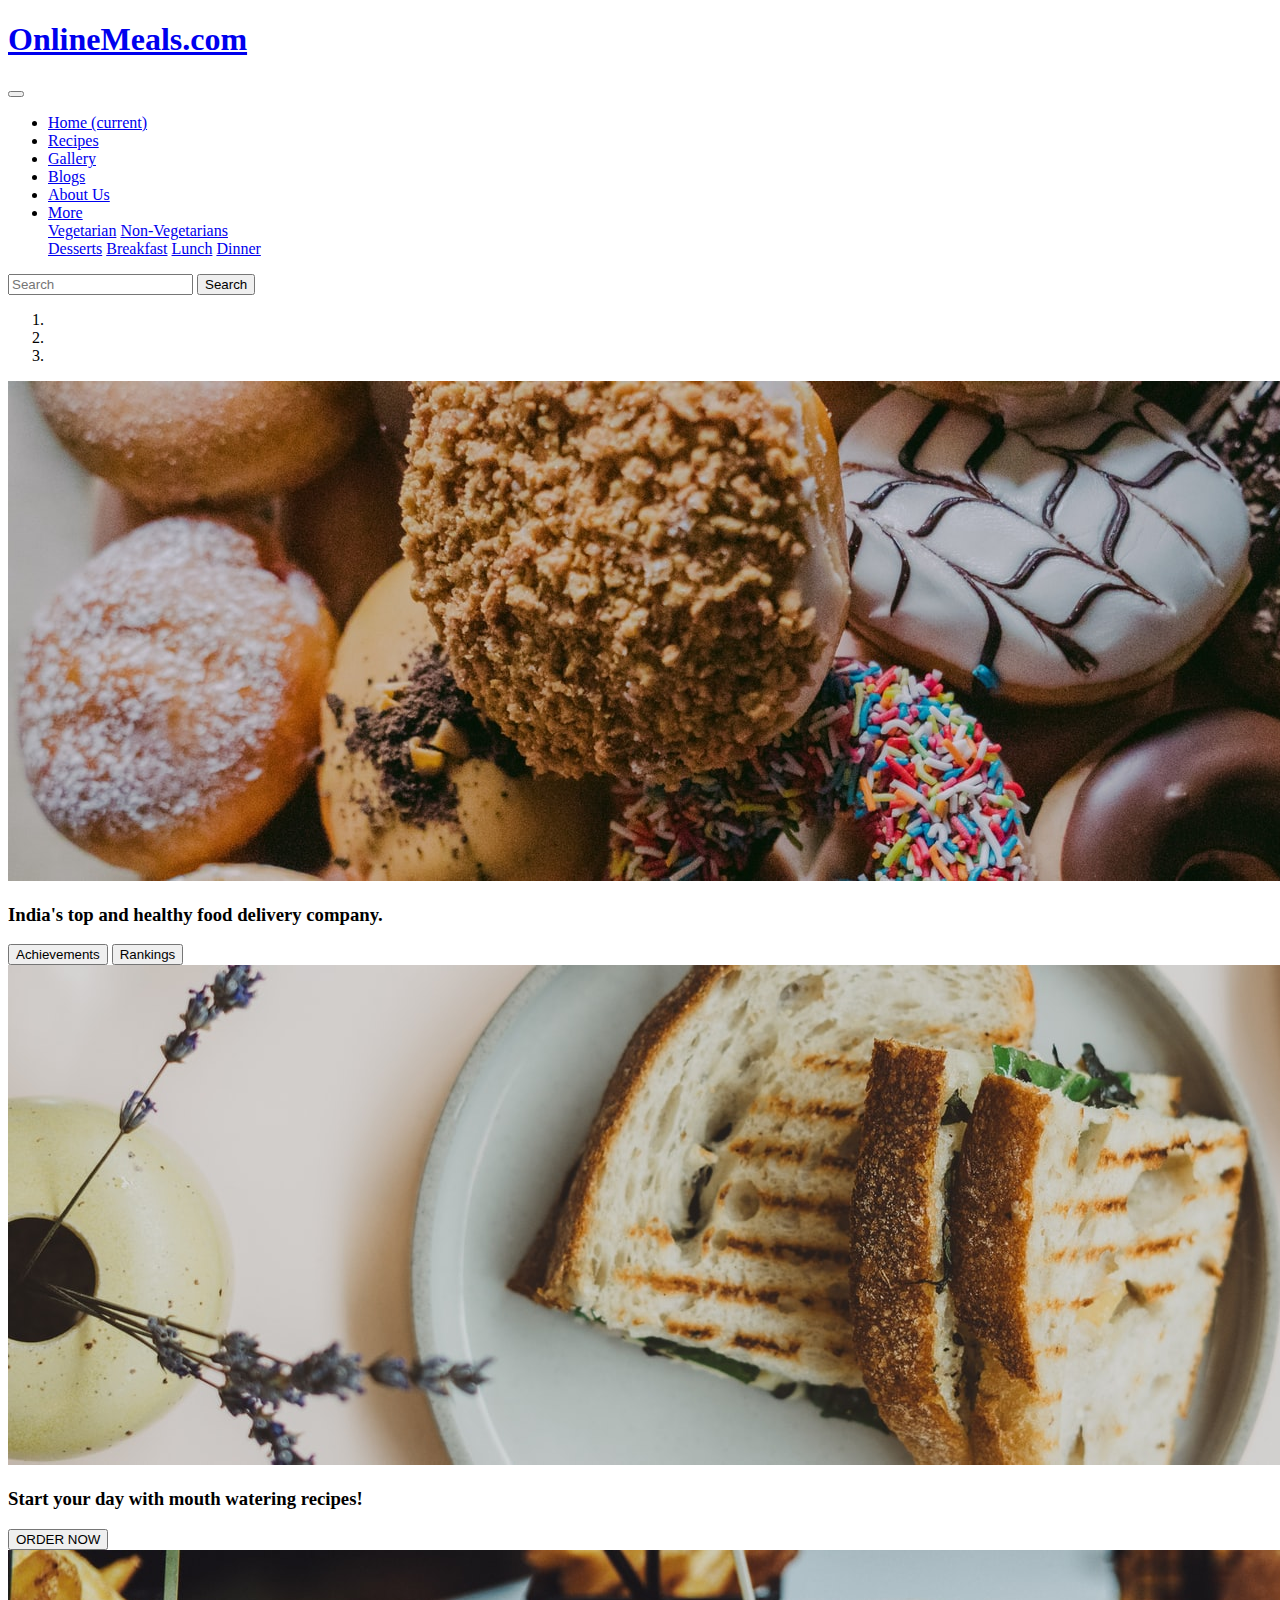
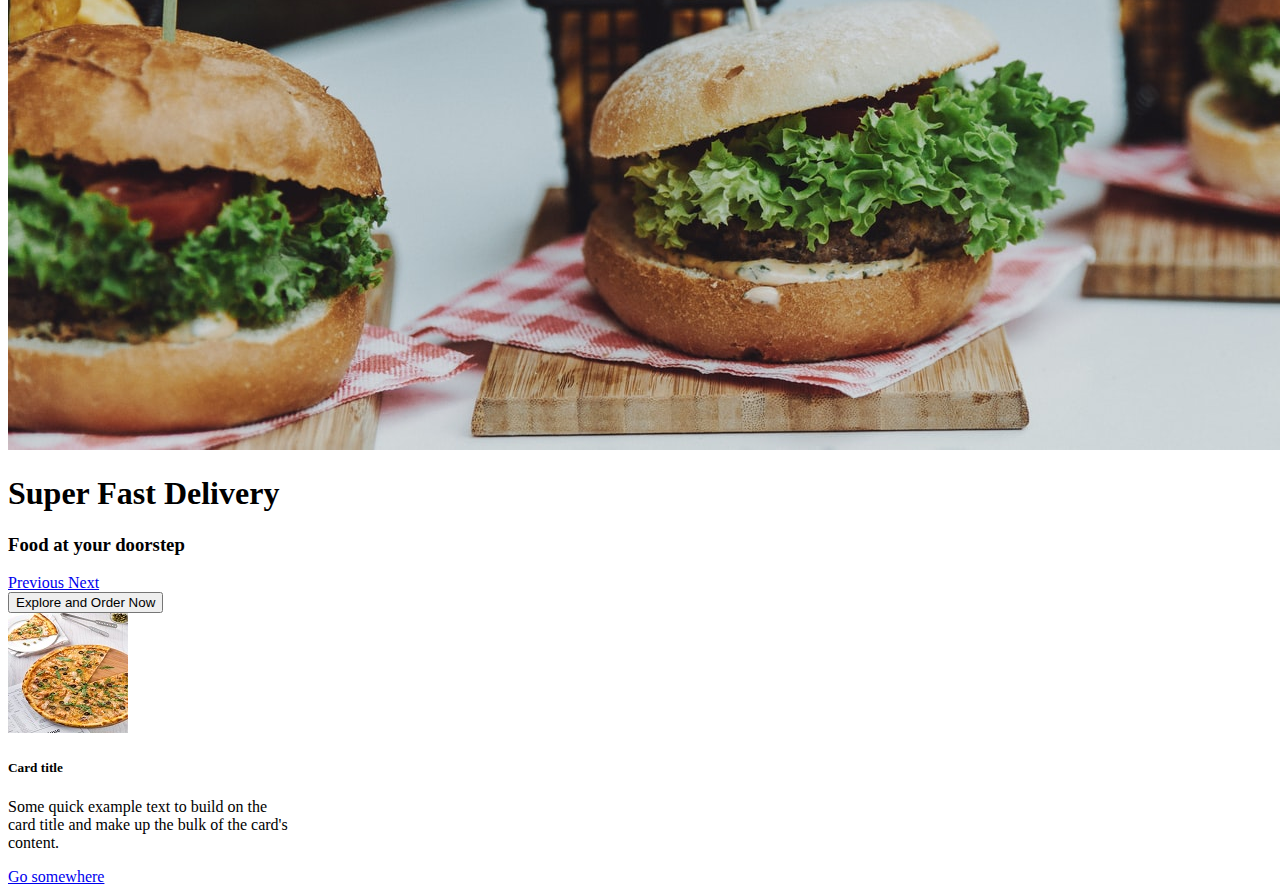
==== Bootstrap/Test-1/test1.html @ f9029701 "Commiting bootstrap folder" ====
<!doctype html>
<html lang="en">

<head>
  <!-- Required meta tags -->
  <meta charset="utf-8">
  <meta name="viewport" content="width=device-width, initial-scale=1, shrink-to-fit=no">

  <!-- Bootstrap CSS -->
  <link rel="stylesheet" href="https://stackpath.bootstrapcdn.com/bootstrap/4.5.0/css/bootstrap.min.css"
    integrity="sha384-9aIt2nRpC12Uk9gS9baDl411NQApFmC26EwAOH8WgZl5MYYxFfc+NcPb1dKGj7Sk" crossorigin="anonymous">

  <title>OnlineMeals.com</title>
</head>

<body>

  <nav class="navbar navbar-expand-lg navbar-light bg-dark">
    <h1><a class="navbar-brand text-success" href="#">OnlineMeals.com</a></h1>
    <button class="navbar-toggler" type="button" data-toggle="collapse" data-target="#navbarSupportedContent"
      aria-controls="navbarSupportedContent" aria-expanded="false" aria-label="Toggle navigation">
      <span class="navbar-toggler-icon"></span>
    </button>

    <div class="collapse navbar-collapse " id="navbarSupportedContent">
      <ul class="navbar-nav mr-auto">
        <li class="nav-item active">
          <a class="nav-link text-light" href="#">Home <span class="sr-only">(current)</span></a>
        </li>
        <li class="nav-item">
          <a class="nav-link text-light" href="#">Recipes</a>
        </li>
        <li class="nav-item">
          <a class="nav-link text-light" href="#">Gallery</a>
        </li>
        <li class="nav-item">
          <a class="nav-link text-light" href="#">Blogs</a>
        </li>
        <li class="nav-item">
          <a class="nav-link text-light" href="#">About Us</a>
        </li>
        <li class="nav-item dropdown">
          <a class="nav-link dropdown-toggle text-light" href="#" id="navbarDropdown" role="button"
            data-toggle="dropdown" aria-haspopup="true" aria-expanded="false">
            More
          </a>
          <div class="dropdown-menu" aria-labelledby="navbarDropdown">
            <a class="dropdown-item" href="#">Vegetarian</a>
            <a class="dropdown-item" href="#">Non-Vegetarians</a>
            <div class="dropdown-divider"></div>
            <a class="dropdown-item" href="#">Desserts</a>
            <a class="dropdown-item" href="#">Breakfast</a>
            <a class="dropdown-item" href="#">Lunch</a>
            <a class="dropdown-item" href="#">Dinner</a>
          </div>
        </li>

      </ul>
      <form class="form-inline my-2 my-lg-0">
        <input class="form-control mr-sm-2" type="search" placeholder="Search" aria-label="Search">
        <button class="btn btn-outline-success my-2 my-sm-0 " type="submit">Search</button>
      </form>
    </div>
  </nav>

  <div id="carouselExampleCaptions" class="carousel slide" data-ride="carousel">
    <ol class="carousel-indicators">
      <li data-target="#carouselExampleCaptions" data-slide-to="0" class="active"></li>
      <li data-target="#carouselExampleCaptions" data-slide-to="1"></li>
      <li data-target="#carouselExampleCaptions" data-slide-to="2"></li>
    </ol>
    <div class="carousel-inner">
      <div class="carousel-item active">
        <img src="carso3.jpg" class="d-block w-100" alt="...">
        <div class="carousel-caption d-none d-md-block">
          <h3 class="text-white">India's top and healthy food delivery company.</h3>
          <button type="button" class="btn btn-success">Achievements</button>
          <button type="button" class="btn btn-primary">Rankings</button>
          <!-- <button type="button" class="btn btn-success">Rankings</button> -->
        </div>
      </div>
      <div class="carousel-item ">
        <img src="breakfast4.jpg" class="d-block w-100" alt="...">
        <div class="carousel-caption d-none d-md-block">
          <h3 class="text-light ">Start your day with mouth watering recipes!</h3>
          <!-- <p><h4 class="text-success">Healthy breakfast at your doorstep</h4></p> -->
          <button type="button" class="btn btn-danger">ORDER NOW</button>
        </div>
      </div>

      <div class="carousel-item">
        <img src="foood.jpg" class="d-block w-100" alt="...">
        <div class="carousel-caption d-none d-md-block">
          <h1 class="text-white">Super Fast Delivery </h1>
          <p>
          <h3 class="text-white">Food at your doorstep</h3>
          </p>
        </div>
      </div>
    </div>
    <a class="carousel-control-prev" href="#carouselExampleCaptions" role="button" data-slide="prev">
      <span class="carousel-control-prev-icon" aria-hidden="true"></span>
      <span class="sr-only">Previous</span>
    </a>
    <a class="carousel-control-next" href="#carouselExampleCaptions" role="button" data-slide="next">
      <span class="carousel-control-next-icon" aria-hidden="true"></span>
      <span class="sr-only">Next</span>
    </a>
  </div>
<button type="button" class="btn btn-danger mt-5 col-sm-12">Explore and Order Now</button>

  <div class="card mt-5 col-lg-3" style="width: 18rem;">
    <img src="pizza.jpeg" class="card-img-top" alt="...">
    <div class="card-body">
      <h5 class="card-title">Card title</h5>
      <p class="card-text">Some quick example text to build on the card title and make up the bulk of the card's content.</p>
      <a href="#" class="btn btn-primary">Go somewhere</a>
    </div>

    
 
  </div>






  <!-- Optional JavaScript -->
  <!-- jQuery first, then Popper.js, then Bootstrap JS -->
  <script src="https://code.jquery.com/jquery-3.5.1.slim.min.js"
    integrity="sha384-DfXdz2htPH0lsSSs5nCTpuj/zy4C+OGpamoFVy38MVBnE+IbbVYUew+OrCXaRkfj"
    crossorigin="anonymous"></script>
  <script src="https://cdn.jsdelivr.net/npm/popper.js@1.16.0/dist/umd/popper.min.js"
    integrity="sha384-Q6E9RHvbIyZFJoft+2mJbHaEWldlvI9IOYy5n3zV9zzTtmI3UksdQRVvoxMfooAo"
    crossorigin="anonymous"></script>
  <script src="https://stackpath.bootstrapcdn.com/bootstrap/4.5.0/js/bootstrap.min.js"
    integrity="sha384-OgVRvuATP1z7JjHLkuOU7Xw704+h835Lr+6QL9UvYjZE3Ipu6Tp75j7Bh/kR0JKI"
    crossorigin="anonymous"></script>
</body>

</html>
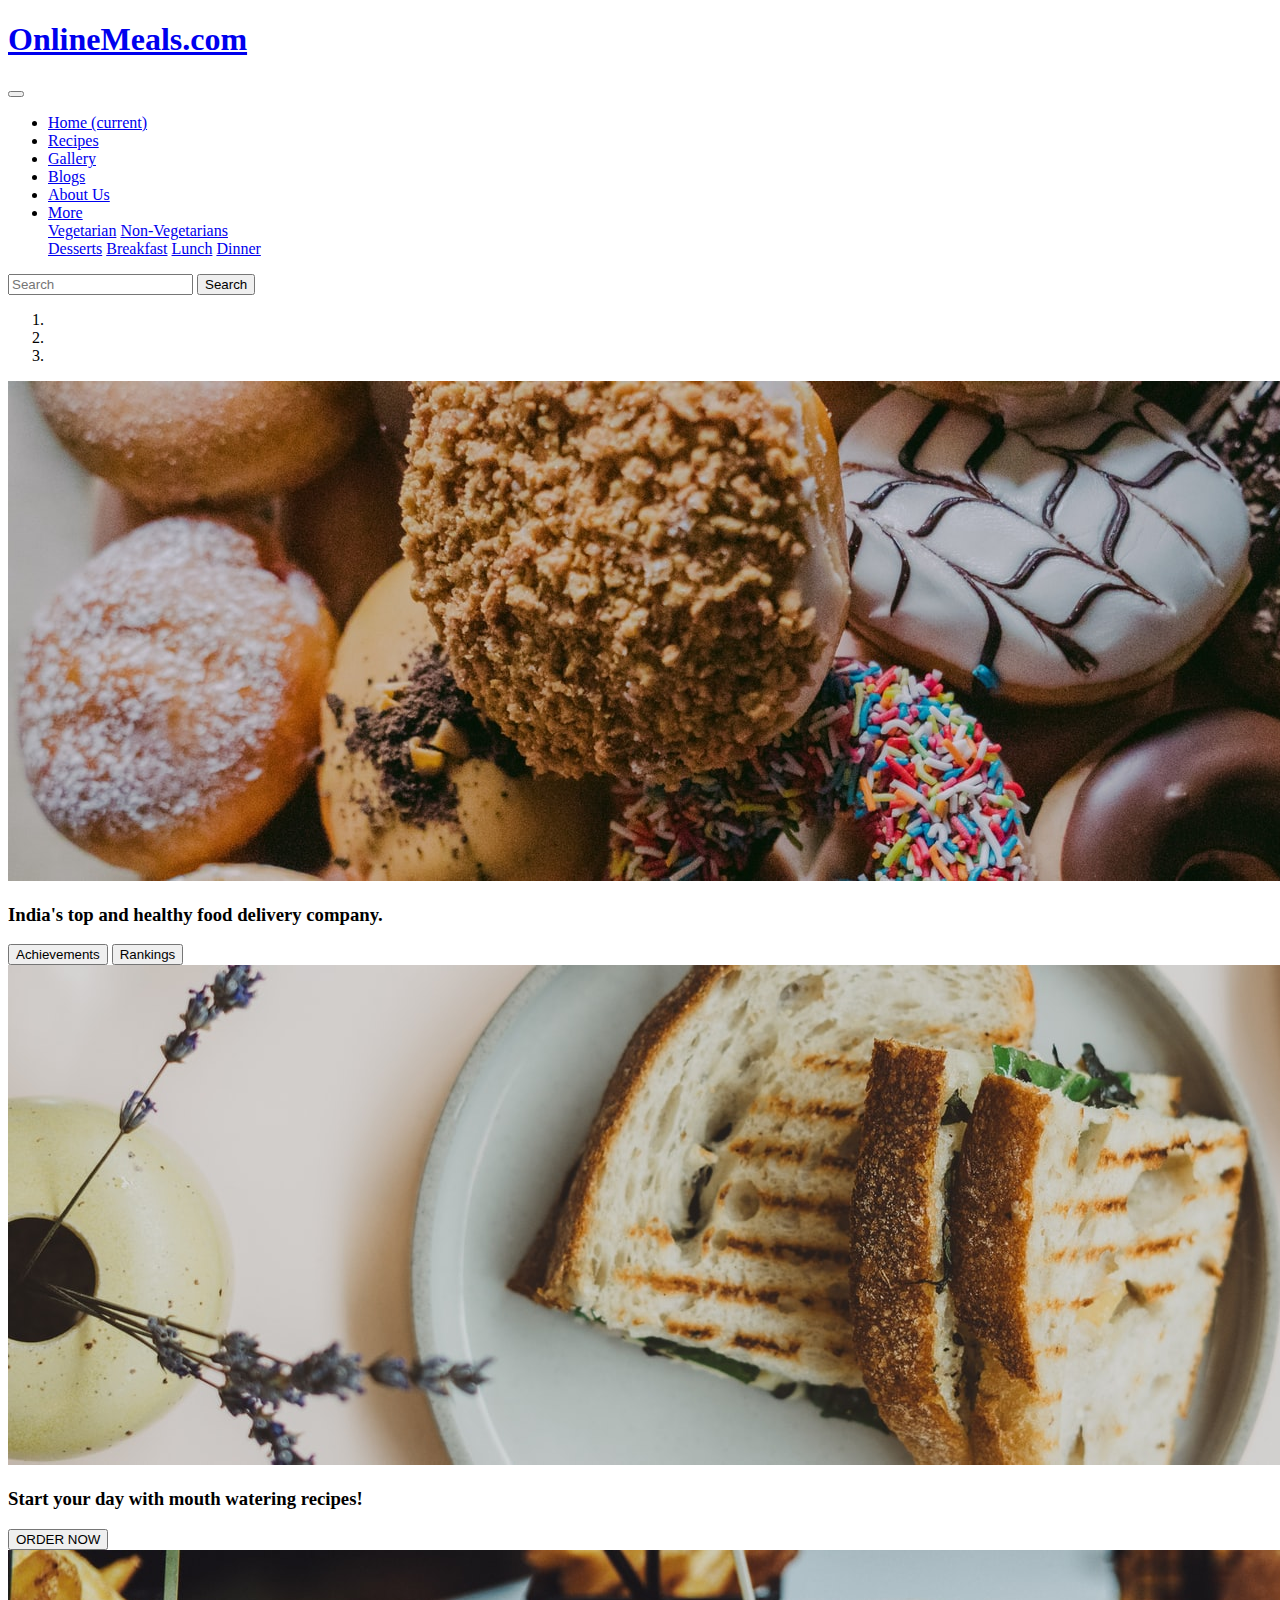
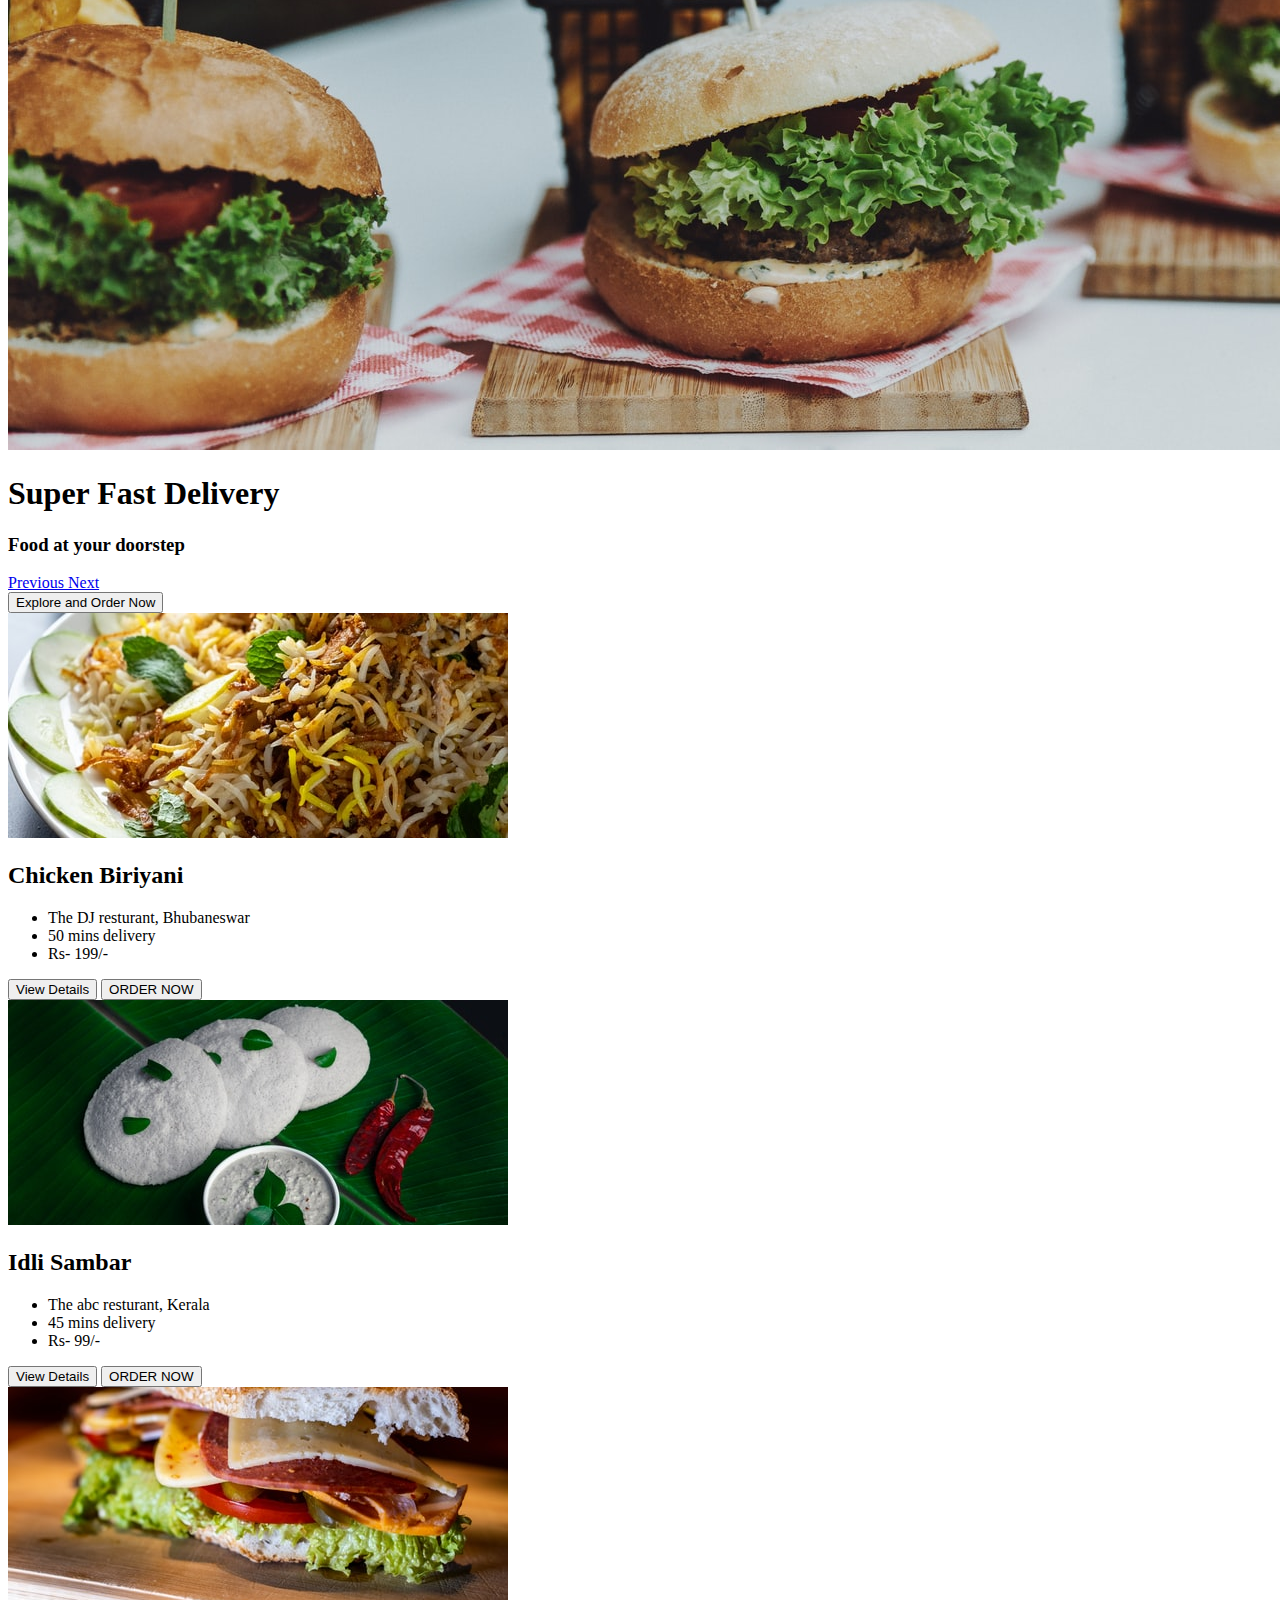
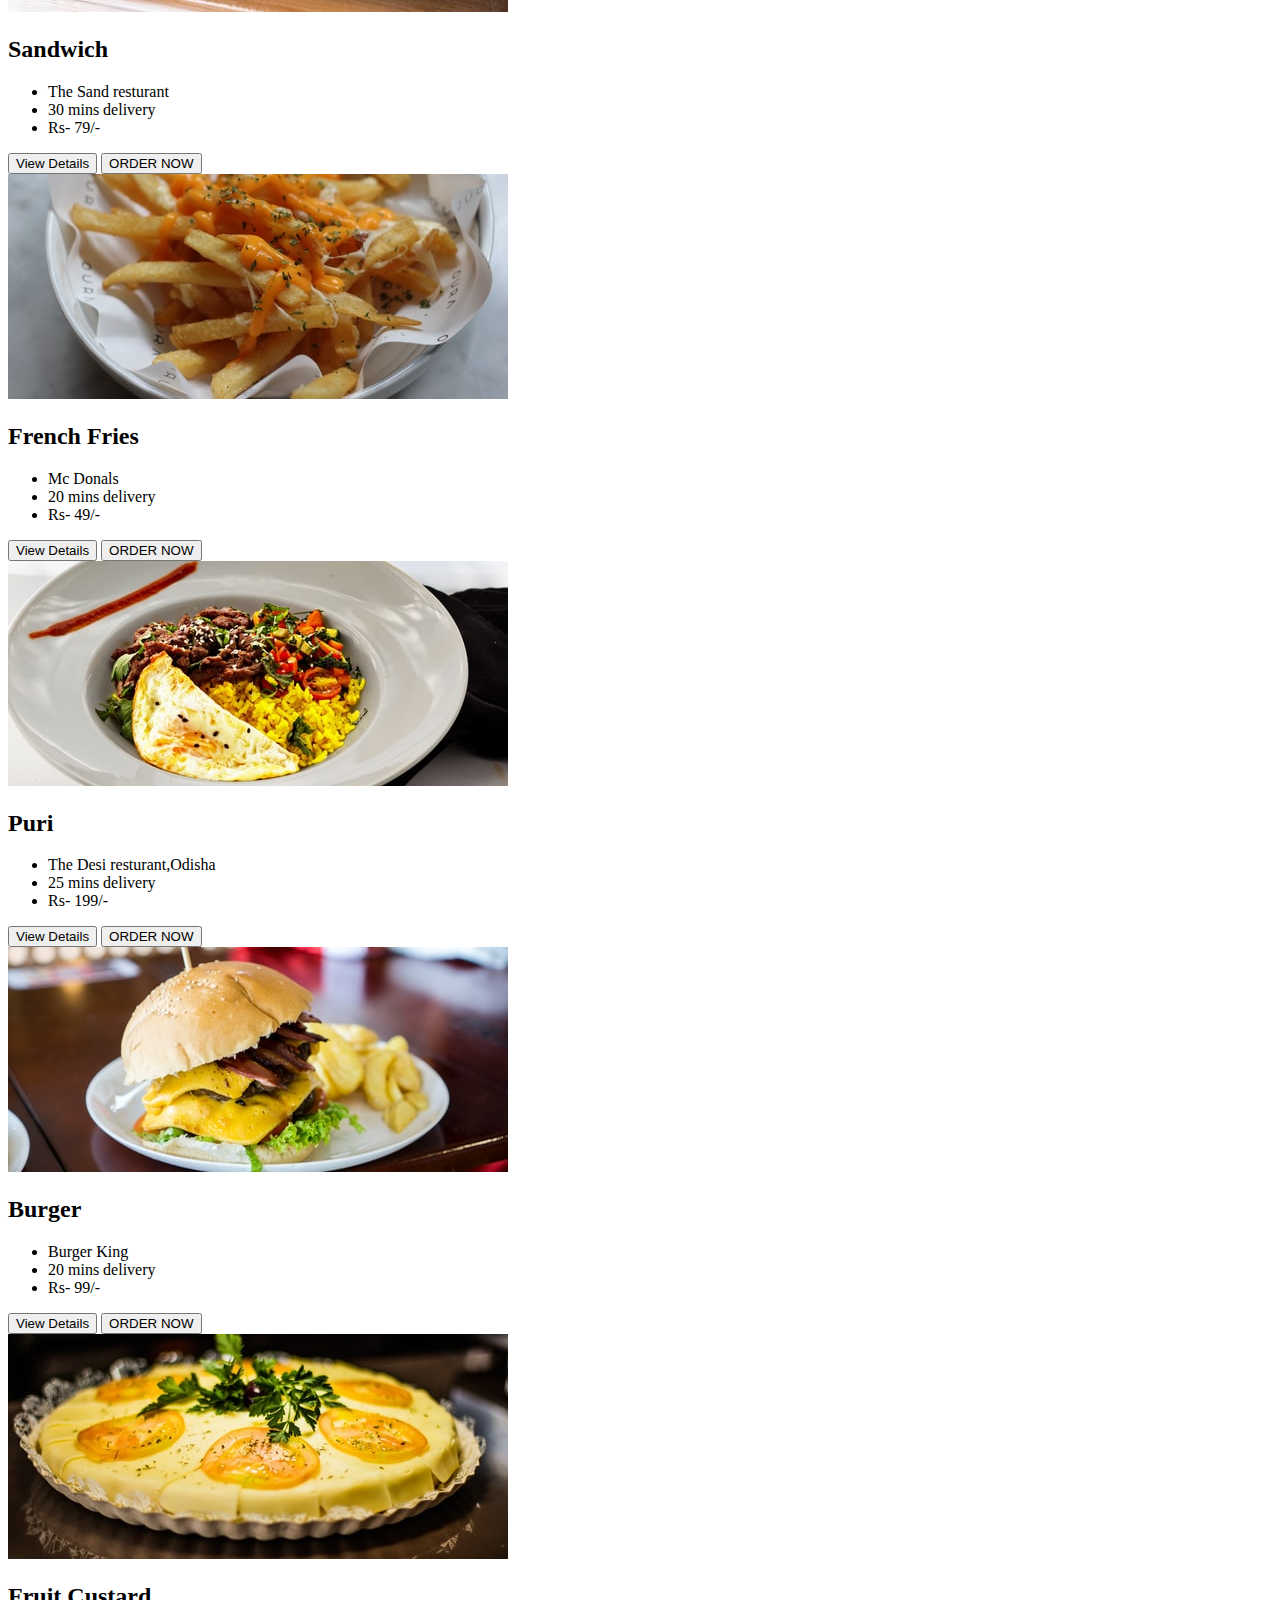
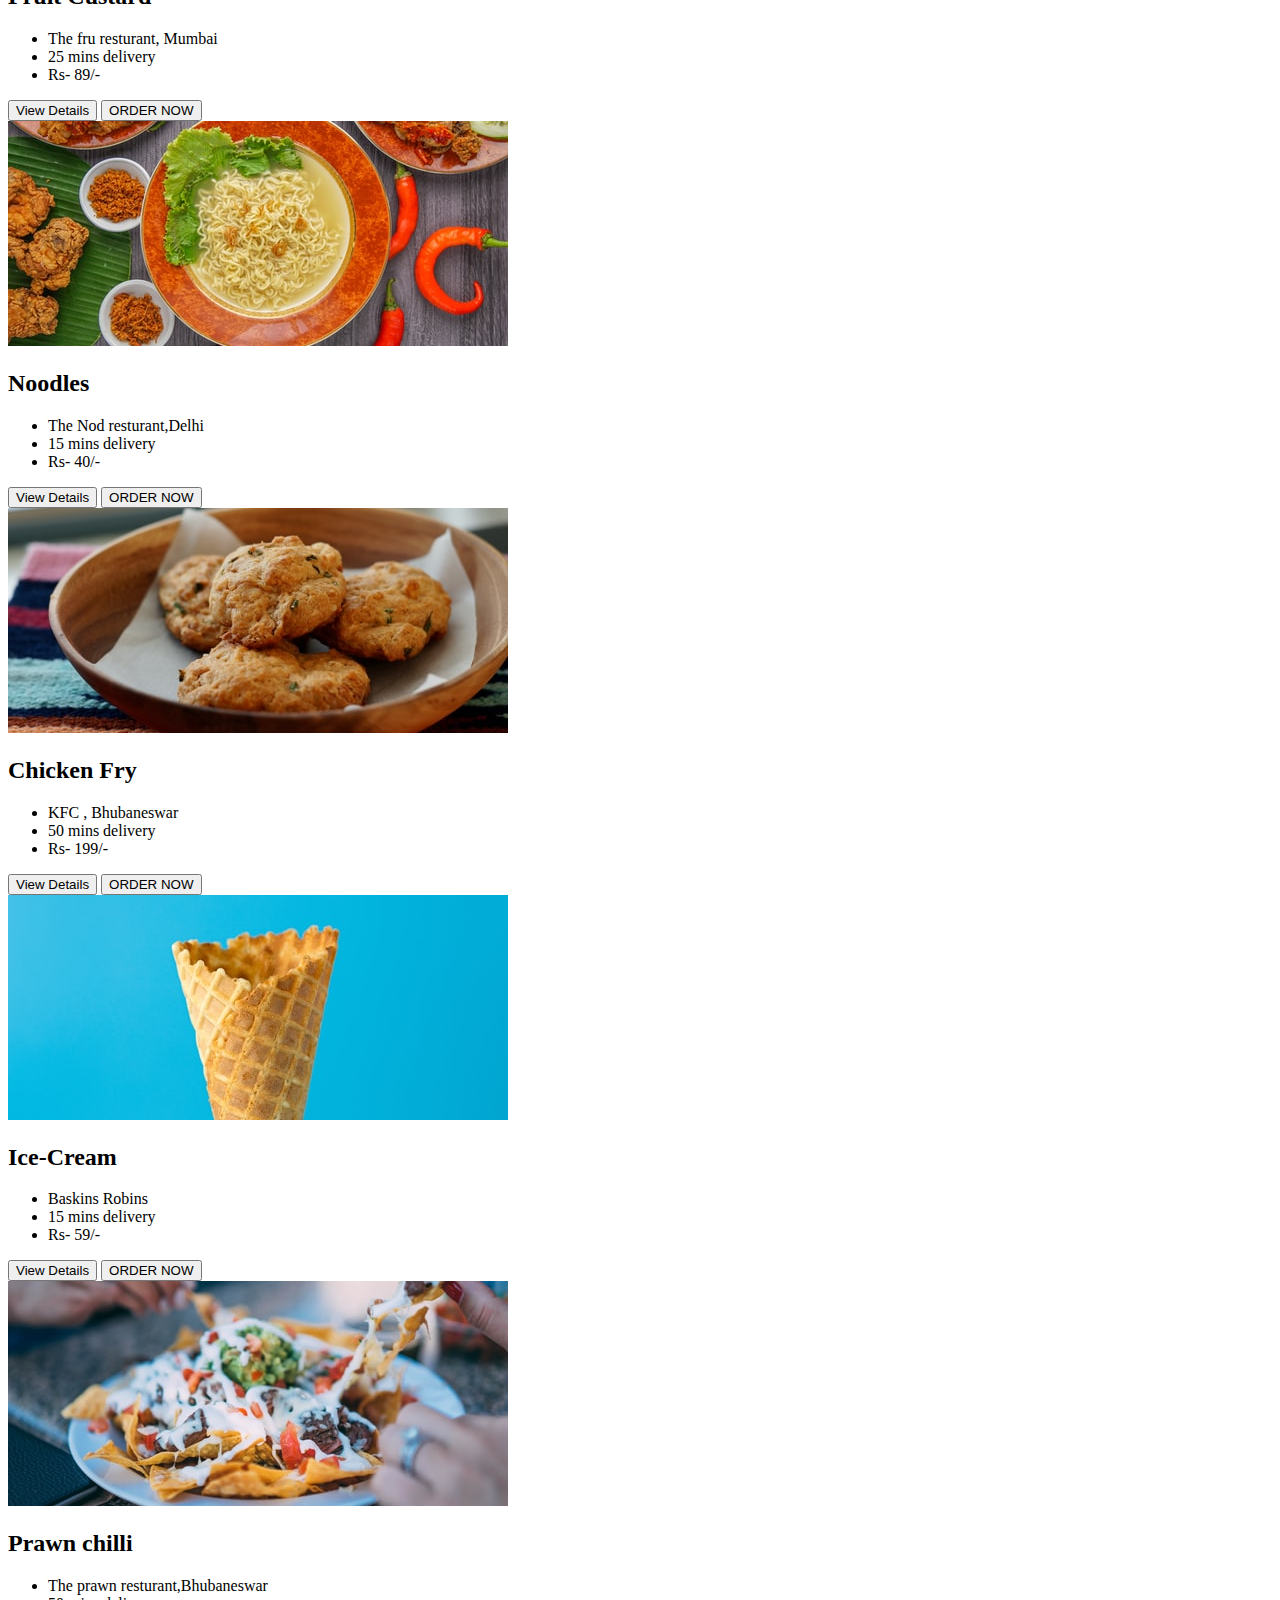
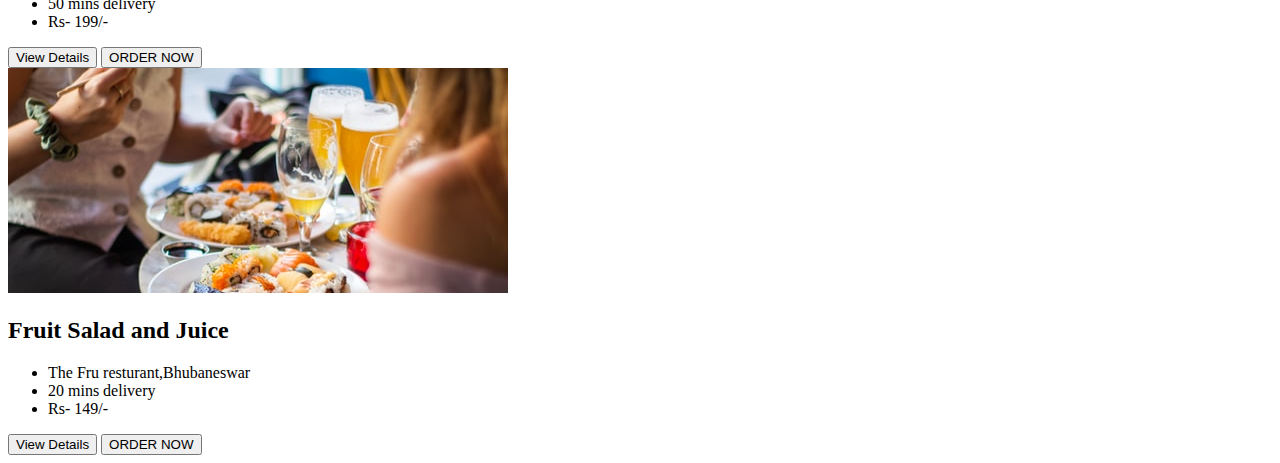
==== commit 344a0b42: "bootstrap commit 2" ====
--- a/Bootstrap/Test-1/test1.html
+++ b/Bootstrap/Test-1/test1.html
@@ -107,18 +107,270 @@
       <span class="sr-only">Next</span>
     </a>
   </div>
-<button type="button" class="btn btn-danger mt-5 col-sm-12">Explore and Order Now</button>
-
-  <div class="card mt-5 col-lg-3" style="width: 18rem;">
-    <img src="pizza.jpeg" class="card-img-top" alt="...">
-    <div class="card-body">
-      <h5 class="card-title">Card title</h5>
-      <p class="card-text">Some quick example text to build on the card title and make up the bulk of the card's content.</p>
-      <a href="#" class="btn btn-primary">Go somewhere</a>
+
+  <button type="button" class="btn btn-danger mt-3 col-sm-12">Explore and Order Now</button>
+
+  <div class="album py-5 bg-light">
+    <div class="container">
+
+      <div class="row">
+        <div class="col-md-4 col-6 col-sm-6">
+          <div class="card mb-4 shadow-sm">
+            <img src="chicken-biriyani.jpg" alt="">
+            <div class="card-body">
+              <h2> Chicken Biriyani</h2>
+              <ul>
+                <li>The DJ resturant, Bhubaneswar</li>
+                <li>50 mins delivery</li>
+                <li>Rs- 199/-</li>
+              </ul>
+
+              <div class="d-flex justify-content-between align-items-center">
+                <div class="btn-group">
+                  <button type="button" class="btn btn-sm btn-primary">View Details</button>
+                  <button type="button" class="btn btn-sm btn-danger ml-3">ORDER NOW</button>
+                </div>
+                <!-- <small class="text-muted">9 mins</small> -->
+              </div>
+            </div>
+          </div>
+        </div>
+
+        <div class="col-md-4 col-6 col-sm-6">
+          <div class="card mb-4 shadow-sm">
+            <img src="idli.jpg" alt="">
+            <div class="card-body">
+              <h2> Idli Sambar</h2>
+              <ul>
+                <li>The abc resturant, Kerala</li>
+                <li>45 mins delivery</li>
+                <li>Rs- 99/-</li>
+              </ul>
+
+              <div class="d-flex justify-content-between align-items-center">
+                <div class="btn-group">
+                  <button type="button" class="btn btn-sm btn-primary">View Details</button>
+                  <button type="button" class="btn btn-sm btn-danger ml-3">ORDER NOW</button>
+                </div>
+                <!-- <small class="text-muted">9 mins</small> -->
+              </div>
+            </div>
+          </div>
+        </div>
+
+        <div class="col-md-4 col-6 col-sm-6">
+          <div class="card mb-4 shadow-sm">
+            <img src="sandwich.jpg" alt="">
+            <div class="card-body">
+              <h2> Sandwich</h2>
+              <ul>
+                <li>The Sand resturant</li>
+                <li>30 mins delivery</li>
+                <li>Rs- 79/-</li>
+              </ul>
+
+              <div class="d-flex justify-content-between align-items-center">
+                <div class="btn-group">
+                  <button type="button" class="btn btn-sm btn-primary">View Details</button>
+                  <button type="button" class="btn btn-sm btn-danger ml-3">ORDER NOW</button>
+                </div>
+                <!-- <small class="text-muted">9 mins</small> -->
+              </div>
+            </div>
+          </div>
+        </div>
+        <div class="col-md-4 col-6 col-sm-6">
+          <div class="card mb-4 shadow-sm">
+            <img src="french.jpg" alt="">
+            <div class="card-body">
+              <h2> French Fries</h2>
+              <ul>
+                <li>Mc Donals</li>
+                <li>20 mins delivery</li>
+                <li>Rs- 49/-</li>
+              </ul>
+
+              <div class="d-flex justify-content-between align-items-center">
+                <div class="btn-group">
+                  <button type="button" class="btn btn-sm btn-primary">View Details</button>
+                  <button type="button" class="btn btn-sm btn-danger ml-3">ORDER NOW</button>
+                </div>
+                <!-- <small class="text-muted">9 mins</small> -->
+              </div>
+            </div>
+          </div>
+        </div>
+        <div class="col-md-4 col-6 col-sm-6">
+          <div class="card mb-4 shadow-sm">
+            <img src="Puri.jpg" alt="">
+            <div class="card-body">
+              <h2> Puri</h2>
+              <ul>
+                <li>The Desi  resturant,Odisha</li>
+                <li>25 mins delivery</li>
+                <li>Rs- 199/-</li>
+              </ul>
+
+              <div class="d-flex justify-content-between align-items-center">
+                <div class="btn-group">
+                  <button type="button" class="btn btn-sm btn-primary">View Details</button>
+                  <button type="button" class="btn btn-sm btn-danger ml-3">ORDER NOW</button>
+                </div>
+                <!-- <small class="text-muted">9 mins</small> -->
+              </div>
+            </div>
+          </div>
+        </div>
+        <div class="col-md-4 col-6 col-sm-6">
+          <div class="card mb-4 shadow-sm">
+            <img src="burger.jpg" alt="">
+            <div class="card-body">
+              <h2> Burger</h2>
+              <ul>
+                <li>Burger King</li>
+                <li>20 mins delivery</li>
+                <li>Rs- 99/- </li>
+              </ul>
+
+              <div class="d-flex justify-content-between align-items-center">
+                <div class="btn-group">
+                  <button type="button" class="btn btn-sm btn-primary">View Details</button>
+                  <button type="button" class="btn btn-sm btn-danger ml-3">ORDER NOW</button>
+                </div>
+                <!-- <small class="text-muted">9 mins</small> -->
+              </div>
+            </div>
+          </div>
+        </div>
+        <div class="col-md-4 col-6 col-sm-6">
+          <div class="card mb-4 shadow-sm">
+            <img src="custard.jpg" alt="">
+            <div class="card-body">
+              <h2> Fruit Custard</h2>
+              <ul>
+                <li>The fru resturant, Mumbai</li>
+                <li>25 mins delivery</li>
+                <li>Rs- 89/-</li>
+              </ul>
+
+              <div class="d-flex justify-content-between align-items-center">
+                <div class="btn-group">
+                  <button type="button" class="btn btn-sm btn-primary">View Details</button>
+                  <button type="button" class="btn btn-sm btn-danger ml-3">ORDER NOW</button>
+                </div>
+                <!-- <small class="text-muted">9 mins</small> -->
+              </div>
+            </div>
+          </div>
+        </div>
+        <div class="col-md-4 col-6 col-sm-6">
+          <div class="card mb-4 shadow-sm">
+            <img src="noodles.jpg" alt="">
+            <div class="card-body">
+              <h2> Noodles</h2>
+              <ul>
+                <li>The Nod resturant,Delhi</li>
+                <li>15 mins delivery</li>
+                <li>Rs- 40/-</li>
+              </ul>
+
+              <div class="d-flex justify-content-between align-items-center">
+                <div class="btn-group">
+                  <button type="button" class="btn btn-sm btn-primary">View Details</button>
+                  <button type="button" class="btn btn-sm btn-danger ml-3">ORDER NOW</button>
+                </div>
+                <!-- <small class="text-muted">9 mins</small> -->
+              </div>
+            </div>
+          </div>
+        </div>
+        <div class="col-md-4 col-6 col-sm-6">
+          <div class="card mb-4 shadow-sm">
+            <img src="chicken fry.jpg" alt="">
+            <div class="card-body">
+              <h2> Chicken Fry</h2>
+              <ul>
+                <li>KFC , Bhubaneswar</li>
+                <li>50 mins delivery</li>
+                <li>Rs- 199/-</li>
+              </ul>
+
+              <div class="d-flex justify-content-between align-items-center">
+                <div class="btn-group">
+                  <button type="button" class="btn btn-sm btn-primary">View Details</button>
+                  <button type="button" class="btn btn-sm btn-danger ml-3">ORDER NOW</button>
+                </div>
+                <!-- <small class="text-muted">9 mins</small> -->
+              </div>
+            </div>
+          </div>
+        </div>
+        <div class="col-md-4 col-6 col-sm-6">
+          <div class="card mb-4 shadow-sm">
+            <img src="ice cram.jpg" alt="">
+            <div class="card-body">
+              <h2> Ice-Cream</h2>
+              <ul>
+                <li>Baskins Robins</li>
+                <li>15 mins delivery</li>
+                <li>Rs- 59/-</li>
+              </ul>
+
+              <div class="d-flex justify-content-between align-items-center">
+                <div class="btn-group">
+                  <button type="button" class="btn btn-sm btn-primary">View Details</button>
+                  <button type="button" class="btn btn-sm btn-danger ml-3">ORDER NOW</button>
+                </div>
+                <!-- <small class="text-muted">9 mins</small> -->
+              </div>
+            </div>
+          </div>
+        </div>
+        <div class="col-md-4 col-6 col-sm-6">
+          <div class="card mb-4 shadow-sm">
+            <img src="prawn.jpg" alt="">
+            <div class="card-body">
+              <h2>Prawn chilli </h2>
+              <ul>
+                <li>The prawn resturant,Bhubaneswar</li>
+                <li>50 mins delivery</li>
+                <li>Rs- 199/-</li>
+              </ul>
+
+              <div class="d-flex justify-content-between align-items-center">
+                <div class="btn-group">
+                  <button type="button" class="btn btn-sm btn-primary">View Details</button>
+                  <button type="button" class="btn btn-sm btn-danger ml-3">ORDER NOW</button>
+                </div>
+                <!-- <small class="text-muted">9 mins</small> -->
+              </div>
+            </div>
+          </div>
+        </div>
+        <div class="col-md-4 col-6 col-sm-6">
+          <div class="card mb-4 shadow-sm">
+            <img src="juice.jpg" alt="">
+            <div class="card-body">
+              <h2> Fruit Salad and Juice</h2>
+              <ul>
+                <li>The Fru resturant,Bhubaneswar</li>
+                <li>20 mins delivery</li>
+                <li>Rs- 149/-</li>
+              </ul>
+
+              <div class="d-flex justify-content-between align-items-center">
+                <div class="btn-group">
+                  <button type="button" class="btn btn-sm btn-primary">View Details</button>
+                  <button type="button" class="btn btn-sm btn-danger ml-3">ORDER NOW</button>
+                </div>
+                <!-- <small class="text-muted">9 mins</small> -->
+              </div>
+            </div>
+          </div>
+        </div>
+
+      </div>
     </div>
-
-    
- 
   </div>
 
 
